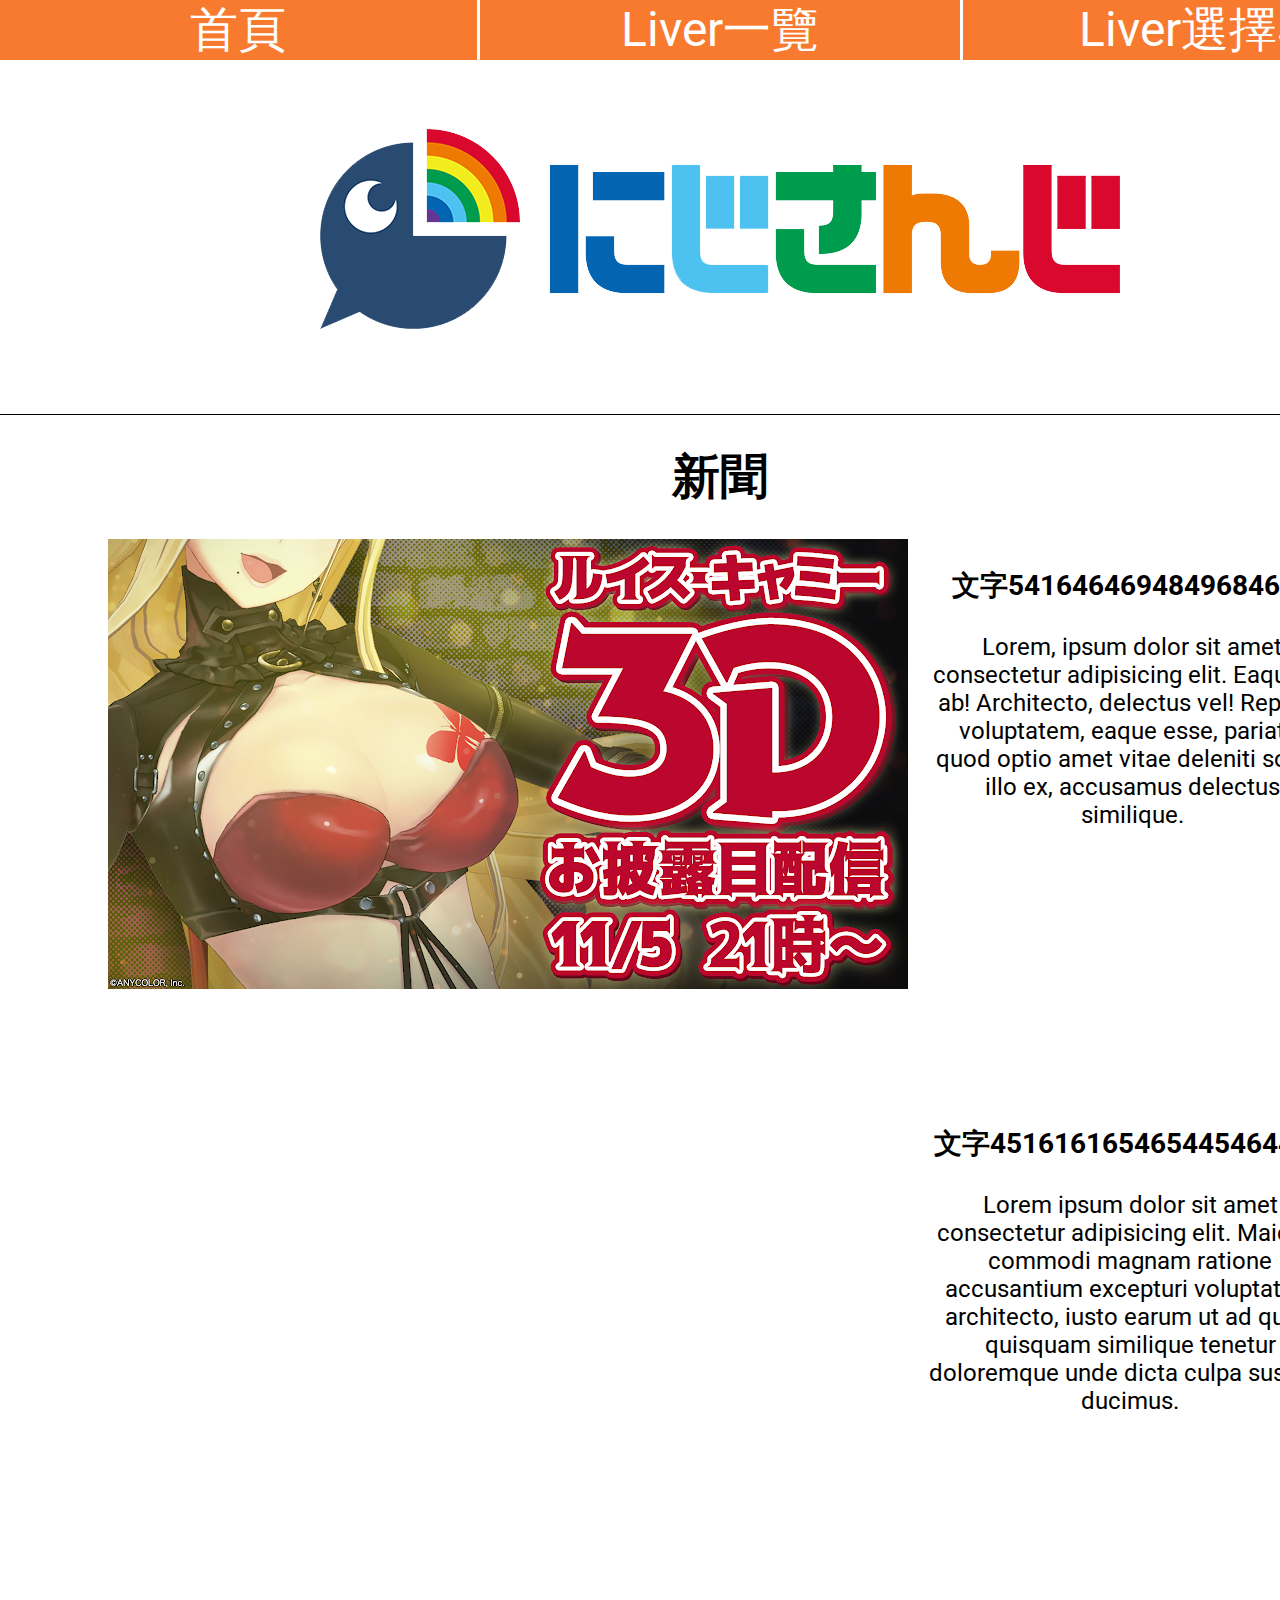
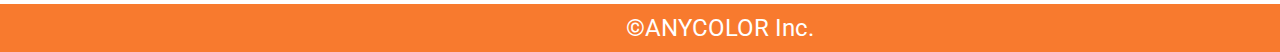
==== index.html @ 1256fd81 "fixed some werid liver_list pos:a problem" ====
<!DOCTYPE html>
<html lang="en">

<head>
    <meta charset="UTF-8">
    <meta http-equiv="X-UA-Compatible" content="IE=edge">
    <meta name="viewport" content="width=device-width, initial-scale=1.0">
    <title>Nijisanji Unofficial</title>
    <link rel="stylesheet" href="https://necolas.github.io/normalize.css/">
    <link rel="stylesheet" href="css/shared_layout.css">
    <link rel="stylesheet" href="css/shared_element.css">
    <link rel="stylesheet" href="css/index.css">
    <script src="https://code.jquery.com/jquery-3.6.0.min.js" integrity="sha256-/xUj+3OJU5yExlq6GSYGSHk7tPXikynS7ogEvDej/m4=" crossorigin="anonymous"></script>
    <script src="js/shared_layout.js"></script>
    <script>
        /*timer code from https://stackoverflow.com/questions/3969475/javascript-pause-settimeout*/
        let Timer = function(callback, delay) {
            let id, start, remain = delay;
            this.pause = function() {
                window.clearTimeout(id);
                remain -= Date.now() - start;
            }
            this.resume = function() {
                start = Date.now();
                window.clearTimeout(timerId);
                timerId = window.setTimeout(callback, remaining);
            };

            this.resume();
        }

        let currentImg = [1, 1];

        function nextImg(slideshowBoxIndex) {
            currentImg[slideshowBoxIndex] = currentImg[slideshowBoxIndex] > 2 ? 0 : currentImg[slideshowBoxIndex] + 1;
            $(`#slideshowBox${slideshowBoxId}}`).html(
                `
                    <img class="slideshow-box-content" src="img/homepage/homepage_news_image${currentImg[slideshowBoxIndex]}.png">
                    `
            );
        }
        $(function() {
            let timer = new Timer(function() {


            });
        });
    </script>

</head>

<body>

    <main>
        <div class="banner">
            <img src="img/homepage/homepage_logo.png" alt="">
        </div>
        <div class="divider"></div>
        <div class="news-box">
            <h2>新聞</h2>
            <div class="news-box-articles">
                <article class="news-box-articles-item flex-L2R">
                    <div class="slideshow-box" id="slideshow-box-1">
                        <img class="slideshow-box-content" src="img/homepage/homepage_news_image1.png">
                    </div>
                    <div class="news-box-articles-item-content">
                        <h3>文字5416464694849684694</h3>
                        <span>Lorem, ipsum dolor sit amet consectetur adipisicing elit. Eaque, ut ab! Architecto, delectus vel! Repellat voluptatem, eaque esse, pariatur quod optio amet vitae deleniti soluta illo ex, accusamus delectus similique.</span>
                    </div>
                </article>
                <article class="news-box-articles-item flex-R2L">
                    <div class="news-box-articles-item-content">
                        <h3>文字451616165465445464496</h3>
                        <span>Lorem ipsum dolor sit amet consectetur adipisicing elit. Maiores commodi magnam ratione accusantium excepturi voluptatum architecto, iusto earum ut ad quae, quisquam similique tenetur doloremque unde dicta culpa suscipit ducimus.</span>
                    </div>
                </article>
            </div>

        </div>
    </main>
    <script>
    </script>
</body>

</html>
---- css/shared_layout.css ----
@import url('https://fonts.googleapis.com/css2?family=Roboto&display=swap');
html {
    height: 100%;
    box-sizing: border-box;
    font-size: 24px;
    font-family: "Roboto";
}

*, *::before, *::after {
    box-sizing: inherit;
}

body {
    display: flex;
    flex-direction: column;
    width: 1440px;
    height: 100%;
    margin: 0 auto;
}


/*#region header*/

header {
    background: #F87A2E;
    display: flex;
    justify-content: space-between;
    height: 2.5rem;
}

.header-divider {
    background: #FFF;
    width: 3px;
    height: 20;
}

.header-link {
    width: 33%;
    text-align: center;
    text-decoration: none;
    font-size: 2rem;
    line-height: 2.5rem;
    color: #FFF;
}


/*#endregion*/


/*#region main*/

main {
    flex: 1 0 auto;
}


/*#endregion*/


/*#region footer*/

footer {
    background: #F87A2E;
    height: 2rem;
    flex-shrink: 0;
    text-align: center;
    line-height: 2rem;
    color: #fff;
}


/*#endregion*/
---- css/shared_element.css ----
.liver-img {
    transition: .5s ease;
    background-color: #C4C4C4;
}

.liver-img:hover {
    background-color: #8D8D8D;
}

.text-link {}

.text-link:hover {}

.icon-link {}

.icon-link:hover {}
---- css/index.css ----
html {
    min-height: 100%;
    overflow: overlay;
}

main {
    display: flex;
    flex-direction: column;
    align-items: center;
}

.divider {
    background-color: #000;
    height: 1px;
    width: 100%;
}


/*#region banner*/

.banner {
    margin: 67px 0;
    display: flex;
    justify-content: center;
    align-items: center;
}


/*#endregion*/


/*#region news*/

.news-box {
    width: 100%;
    display: flex;
    flex-direction: column;
    align-items: center;
    margin-bottom: 189px;
}

.news-box>h2 {
    font-size: 2rem;
    margin: 30px 0;
}

.news-box-articles {
    width: 85%;
    display: flex;
    flex-direction: column;
    gap: 102px;
}

.news-box-articles-item {
    display: flex;
    justify-items: center;
    gap: 24px;
}


/*#region img*/

.slideshow-container {
    display: flex;
    overflow: hidden;
}

.news-box-articles-item-img {
    min-height: 450px;
    background: #cacaca;
    width: 67%;
}


/* Slideshow container */

.slideshow-container {
    max-width: 1000px;
    position: relative;
    margin: auto;
}


/* Caption text */

.text {
    color: #f2f2f2;
    font-size: 15px;
    padding: 8px 12px;
    position: absolute;
    bottom: 8px;
    width: 100%;
    text-align: center;
}


/* Number text (1/3 etc) */

.numbertext {
    color: #f2f2f2;
    font-size: 12px;
    padding: 8px 12px;
    position: absolute;
    top: 0;
}


/* The dots/bullets/indicators */

.dot {
    cursor: pointer;
    height: 15px;
    width: 15px;
    margin: 0 2px;
    background-color: #bbb;
    border-radius: 50%;
    display: inline-block;
    transition: background-color 0.6s ease;
}

.active, .dot:hover {
    background-color: #717171;
}


/* Fading animation */

.fade {
    -webkit-animation-name: fade;
    -webkit-animation-duration: 1.5s;
    animation-name: fade;
    animation-duration: 1.5s;
}

@-webkit-keyframes fade {
    from {
        opacity: .4
    }
    to {
        opacity: 1
    }
}

@keyframes fade {
    from {
        opacity: .4
    }
    to {
        opacity: 1
    }
}


/*#endregion img*/

.news-box-articles-item-content {
    margin: 0;
    width: 33%;
    text-align: center;
}

.flex-R2L {
    flex-direction: row-reverse;
}


/*#endregion news*/
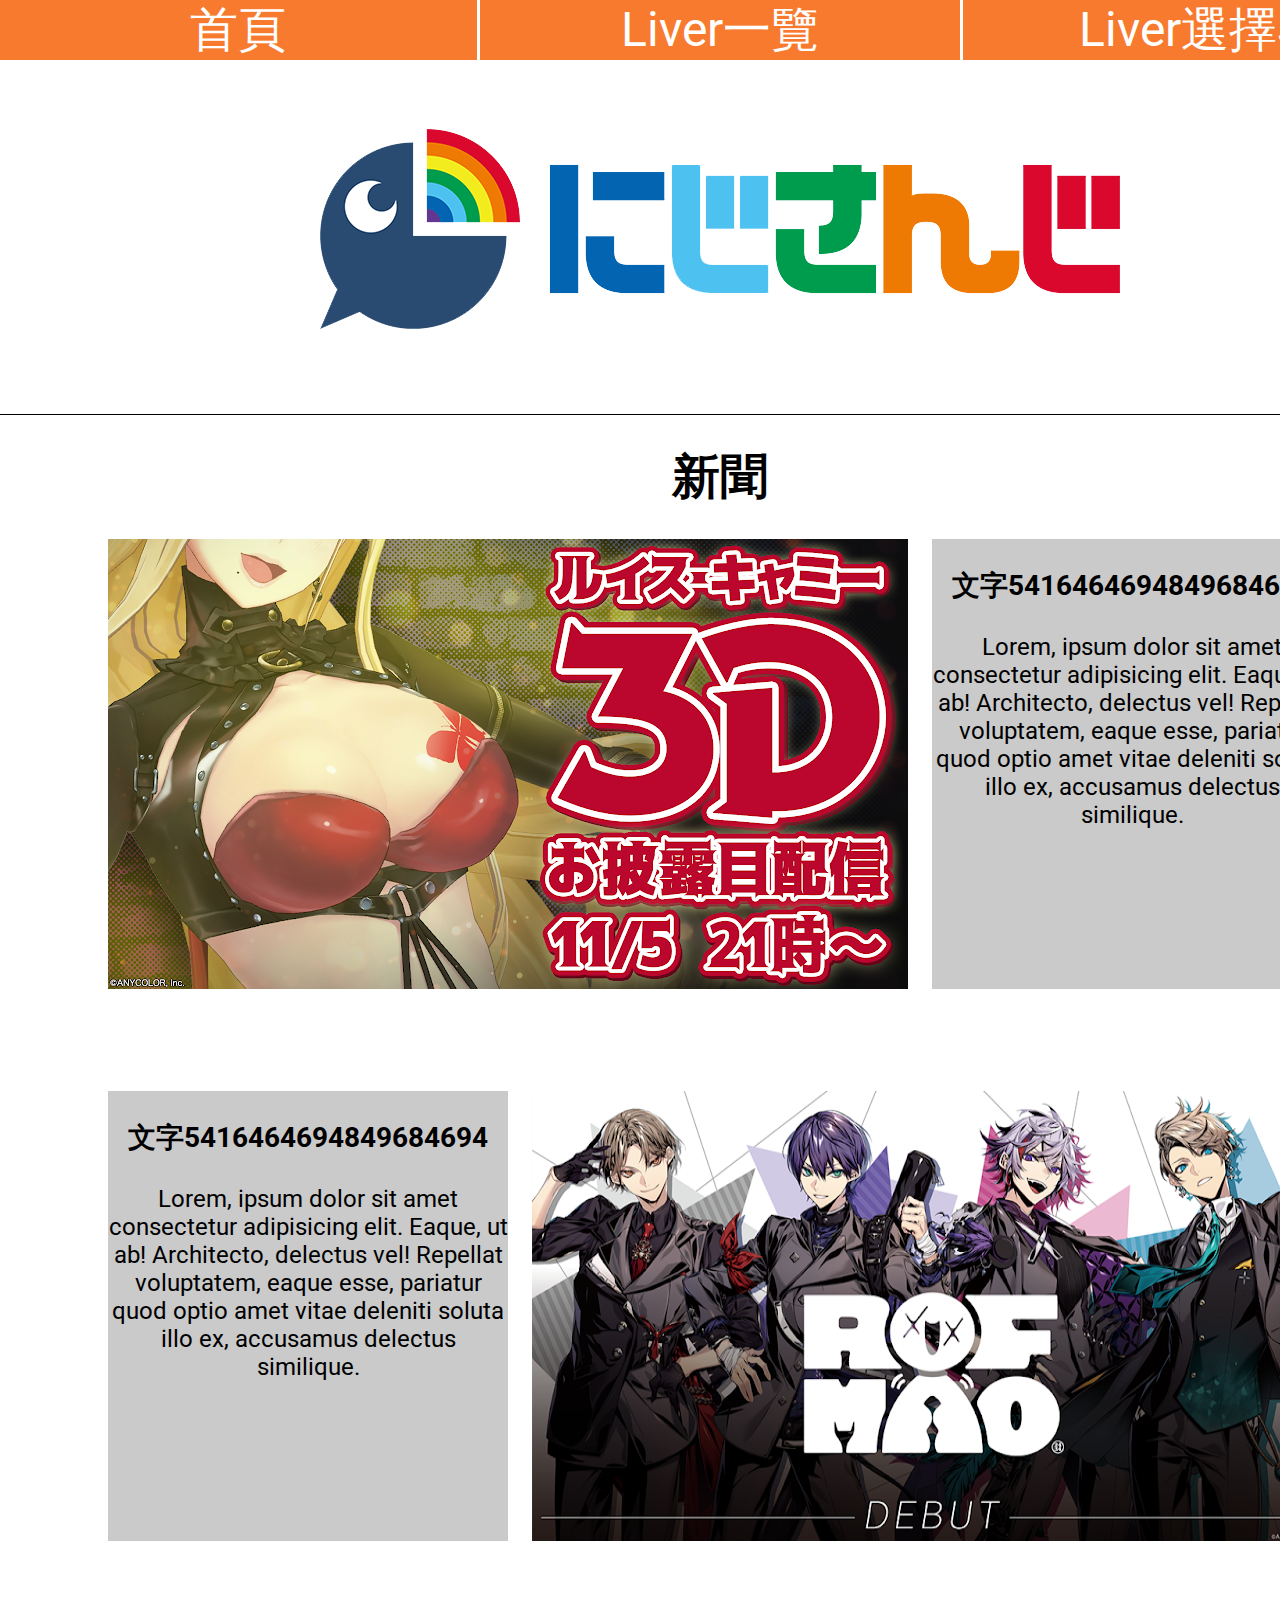
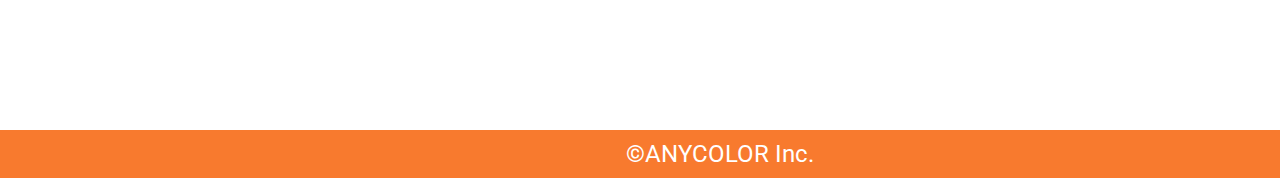
==== commit 4592410f: "indexanimation" ====
--- a/index.html
+++ b/index.html
@@ -14,36 +14,86 @@
     <script src="js/shared_layout.js"></script>
     <script>
         /*timer code from https://stackoverflow.com/questions/3969475/javascript-pause-settimeout*/
-        let Timer = function(callback, delay) {
-            let id, start, remain = delay;
+        let LoopTimer = function(callback, interval) {
+            let timerId, start, remaining = interval;
             this.pause = function() {
-                window.clearTimeout(id);
-                remain -= Date.now() - start;
-            }
+                window.clearTimeout(timerId);
+                remaining -= Date.now() - start;
+            };
+
             this.resume = function() {
                 start = Date.now();
                 window.clearTimeout(timerId);
-                timerId = window.setTimeout(callback, remaining);
+                timerId = window.setTimeout(() => {
+                    callback();
+                    remaining = interval;
+                    this.resume();
+                }, remaining);
             };
 
             this.resume();
         }
 
-        let currentImg = [1, 1];
+        let currentSlide = [0, 0];
+        let news = [{
+            title: "緋紅怪盜，襲來!!",
+            desc: "赤色組織的最後一人\n優雅的偷心怪盜露易絲·嘉米\n11/5 3D初展示"
+        }, {
+            title: "「1 ∞ color」原創MV公開",
+            desc: "initial step in NIJISANJI\n八位演出者的原創曲「1 ∞ color」\n的原創MV今日公開示"
+        }, {
+            title: "神明，參上!!",
+            desc: "足不出戶的家裡蹲神明\n3D展露日決定\n11/12(五) 21:00"
+        }, {
+            title: "無人島組合全新組成",
+            desc: "郵件持刀也、加賀美隼人、\n不破湊、甲斐田晴，\n四人所組成的新團體ROF-MAO\n每周四將在ROF-MAO的頻道上傳\n以成為「好男人好男孩」\n為宗旨的全新節目--木10! ROF-MAO塾"
+        }, {
+            title: "OBSYDIA出道一周年紀念",
+            desc: "由Selen Tatsuki、Rosemi Lovelock、\nPetra Gurin 三人出道一周年紀念\n一周年出道紀念語音及數位桌布\n限時發售"
+        }, {
+            title: "全新組合Ethyria新出道",
+            desc: "彩虹社en又添新成員\n這次來到的新夥伴們又會是些什人呢 ?"
+        }, ];
 
-        function nextImg(slideshowBoxIndex) {
-            currentImg[slideshowBoxIndex] = currentImg[slideshowBoxIndex] > 2 ? 0 : currentImg[slideshowBoxIndex] + 1;
-            $(`#slideshowBox${slideshowBoxId}}`).html(
+        function nextNews(articleItemIndex) {
+            //除舊
+            $(`#slideshow-box-${articleItemIndex*2}>.slideshow-box-img-content`).addClass("fadeout")
+                /*addEventListener is probably better but anyway*/
+                .on('animationend', function() {
+                    // your event handler
+                    $(this).remove();
+                });;
+            $(`#slideshow-box-${articleItemIndex*2+1}>.slideshow-box-text-content`).addClass("fadeout")
+                /*addEventListener is probably better but anyway*/
+                .on('animationend', function() {
+                    // your event handler
+                    $(this).remove();
+                });;
+            //佈新
+            let cur = currentSlide[articleItemIndex];
+            cur = cur > articleItemIndex * 3 + 2 ? articleItemIndex * news.length / currentSlide.length : articleItemIndex + 1;
+            $(`#slideshow-box-${articleItemIndex*2}`).append(
                 `
-                    <img class="slideshow-box-content" src="img/homepage/homepage_news_image${currentImg[slideshowBoxIndex]}.png">
+                        <img class="slideshow-box-img-content fadein" src="img/homepage/homepage_news_image${currentSlide[articleItemIndex]+1}.png">
+                        `
+            );
+            $(`#slideshow-box-${articleItemIndex*2+1}`).append(
+                `
+                    <div class="slideshow-box-text-content fadein">
+                        <h3>${news[cur].title}</h3>
+                        <span>${news[cur].desc}</span>
+                    </div>
                     `
             );
+
         }
         $(function() {
-            let timer = new Timer(function() {
-
-
-            });
+            let timer1 = new LoopTimer(() => {
+                nextNews(0);
+            }, 3000);
+            let timer2 = new LoopTimer(() => {
+                nextNews(1);
+            }, 3000);
         });
     </script>
 
@@ -58,20 +108,28 @@
         <div class="divider"></div>
         <div class="news-box">
             <h2>新聞</h2>
-            <div class="news-box-articles">
-                <article class="news-box-articles-item flex-L2R">
-                    <div class="slideshow-box" id="slideshow-box-1">
-                        <img class="slideshow-box-content" src="img/homepage/homepage_news_image1.png">
+            <div class="news-box-container">
+                <article class="news-box-container-item flex-L2R">
+                    <div class="slideshow-box-img" id="slideshow-box-0">
+                        <img class="slideshow-box-img-content" src="img/homepage/homepage_news_image1.png">
                     </div>
-                    <div class="news-box-articles-item-content">
-                        <h3>文字5416464694849684694</h3>
-                        <span>Lorem, ipsum dolor sit amet consectetur adipisicing elit. Eaque, ut ab! Architecto, delectus vel! Repellat voluptatem, eaque esse, pariatur quod optio amet vitae deleniti soluta illo ex, accusamus delectus similique.</span>
+                    <div class="slideshow-box-text" id="slideshow-box-1">
+                        <div class="slideshow-box-text-content">
+                            <h3>文字5416464694849684694</h3>
+                            <span>Lorem, ipsum dolor sit amet consectetur adipisicing elit. Eaque, ut ab! Architecto, delectus vel! Repellat voluptatem, eaque esse, pariatur quod optio amet vitae deleniti soluta illo ex, accusamus delectus similique.</span>
+                        </div>
                     </div>
+
                 </article>
-                <article class="news-box-articles-item flex-R2L">
-                    <div class="news-box-articles-item-content">
-                        <h3>文字451616165465445464496</h3>
-                        <span>Lorem ipsum dolor sit amet consectetur adipisicing elit. Maiores commodi magnam ratione accusantium excepturi voluptatum architecto, iusto earum ut ad quae, quisquam similique tenetur doloremque unde dicta culpa suscipit ducimus.</span>
+                <article class="news-box-container-item flex-R2L">
+                    <div class="slideshow-box-img" id="slideshow-box-2">
+                        <img class="slideshow-box-img-content" src="img/homepage/homepage_news_image4.png">
+                    </div>
+                    <div class="slideshow-box-text" id="slideshow-box-3">
+                        <div class="slideshow-box-text-content">
+                            <h3>文字5416464694849684694</h3>
+                            <span>Lorem, ipsum dolor sit amet consectetur adipisicing elit. Eaque, ut ab! Architecto, delectus vel! Repellat voluptatem, eaque esse, pariatur quod optio amet vitae deleniti soluta illo ex, accusamus delectus similique.</span>
+                        </div>
                     </div>
                 </article>
             </div>
--- a/css/index.css
+++ b/css/index.css
@@ -44,14 +44,14 @@
     margin: 30px 0;
 }
 
-.news-box-articles {
+.news-box-container {
     width: 85%;
     display: flex;
     flex-direction: column;
     gap: 102px;
 }
 
-.news-box-articles-item {
+.news-box-container-item {
     display: flex;
     justify-items: center;
     gap: 24px;
@@ -60,102 +60,65 @@
 
 /*#region img*/
 
-.slideshow-container {
+.slideshow-box-img {
     display: flex;
+    height: 450px;
+    width: 800px;
     overflow: hidden;
+    gap: 0;
 }
 
-.news-box-articles-item-img {
-    min-height: 450px;
+.slideshow-box-img-content {
+    height: 100%;
+    width: 100%;
+    position: relative;
     background: #cacaca;
-    width: 67%;
-}
-
-
-/* Slideshow container */
-
-.slideshow-container {
-    max-width: 1000px;
-    position: relative;
-    margin: auto;
-}
-
-
-/* Caption text */
-
-.text {
-    color: #f2f2f2;
-    font-size: 15px;
-    padding: 8px 12px;
-    position: absolute;
-    bottom: 8px;
-    width: 100%;
-    text-align: center;
-}
-
-
-/* Number text (1/3 etc) */
-
-.numbertext {
-    color: #f2f2f2;
-    font-size: 12px;
-    padding: 8px 12px;
-    position: absolute;
-    top: 0;
-}
-
-
-/* The dots/bullets/indicators */
-
-.dot {
-    cursor: pointer;
-    height: 15px;
-    width: 15px;
-    margin: 0 2px;
-    background-color: #bbb;
-    border-radius: 50%;
-    display: inline-block;
-    transition: background-color 0.6s ease;
-}
-
-.active, .dot:hover {
-    background-color: #717171;
 }
 
 
 /* Fading animation */
 
-.fade {
-    -webkit-animation-name: fade;
-    -webkit-animation-duration: 1.5s;
-    animation-name: fade;
+.fadein {
+    animation-name: fadein;
     animation-duration: 1.5s;
 }
 
-@-webkit-keyframes fade {
+@keyframes fadein {
     from {
-        opacity: .4
+        left: 0%;
     }
     to {
-        opacity: 1
+        left: -100%;
     }
 }
 
-@keyframes fade {
+.fadeout {
+    animation-name: fadeout;
+    animation-duration: 1.5s;
+}
+
+@keyframes fadeout {
     from {
-        opacity: .4
+        left: 0;
     }
     to {
-        opacity: 1
+        left: -100%;
     }
 }
 
 
 /*#endregion img*/
 
-.news-box-articles-item-content {
-    margin: 0;
-    width: 33%;
+.slideshow-box-text {
+    display: flex;
+    width: 400px;
+    overflow: hidden;
+}
+
+.slideshow-box-text-content {
+    position: relative;
+    min-width: 100%;
+    background: #cacaca;
     text-align: center;
 }
 
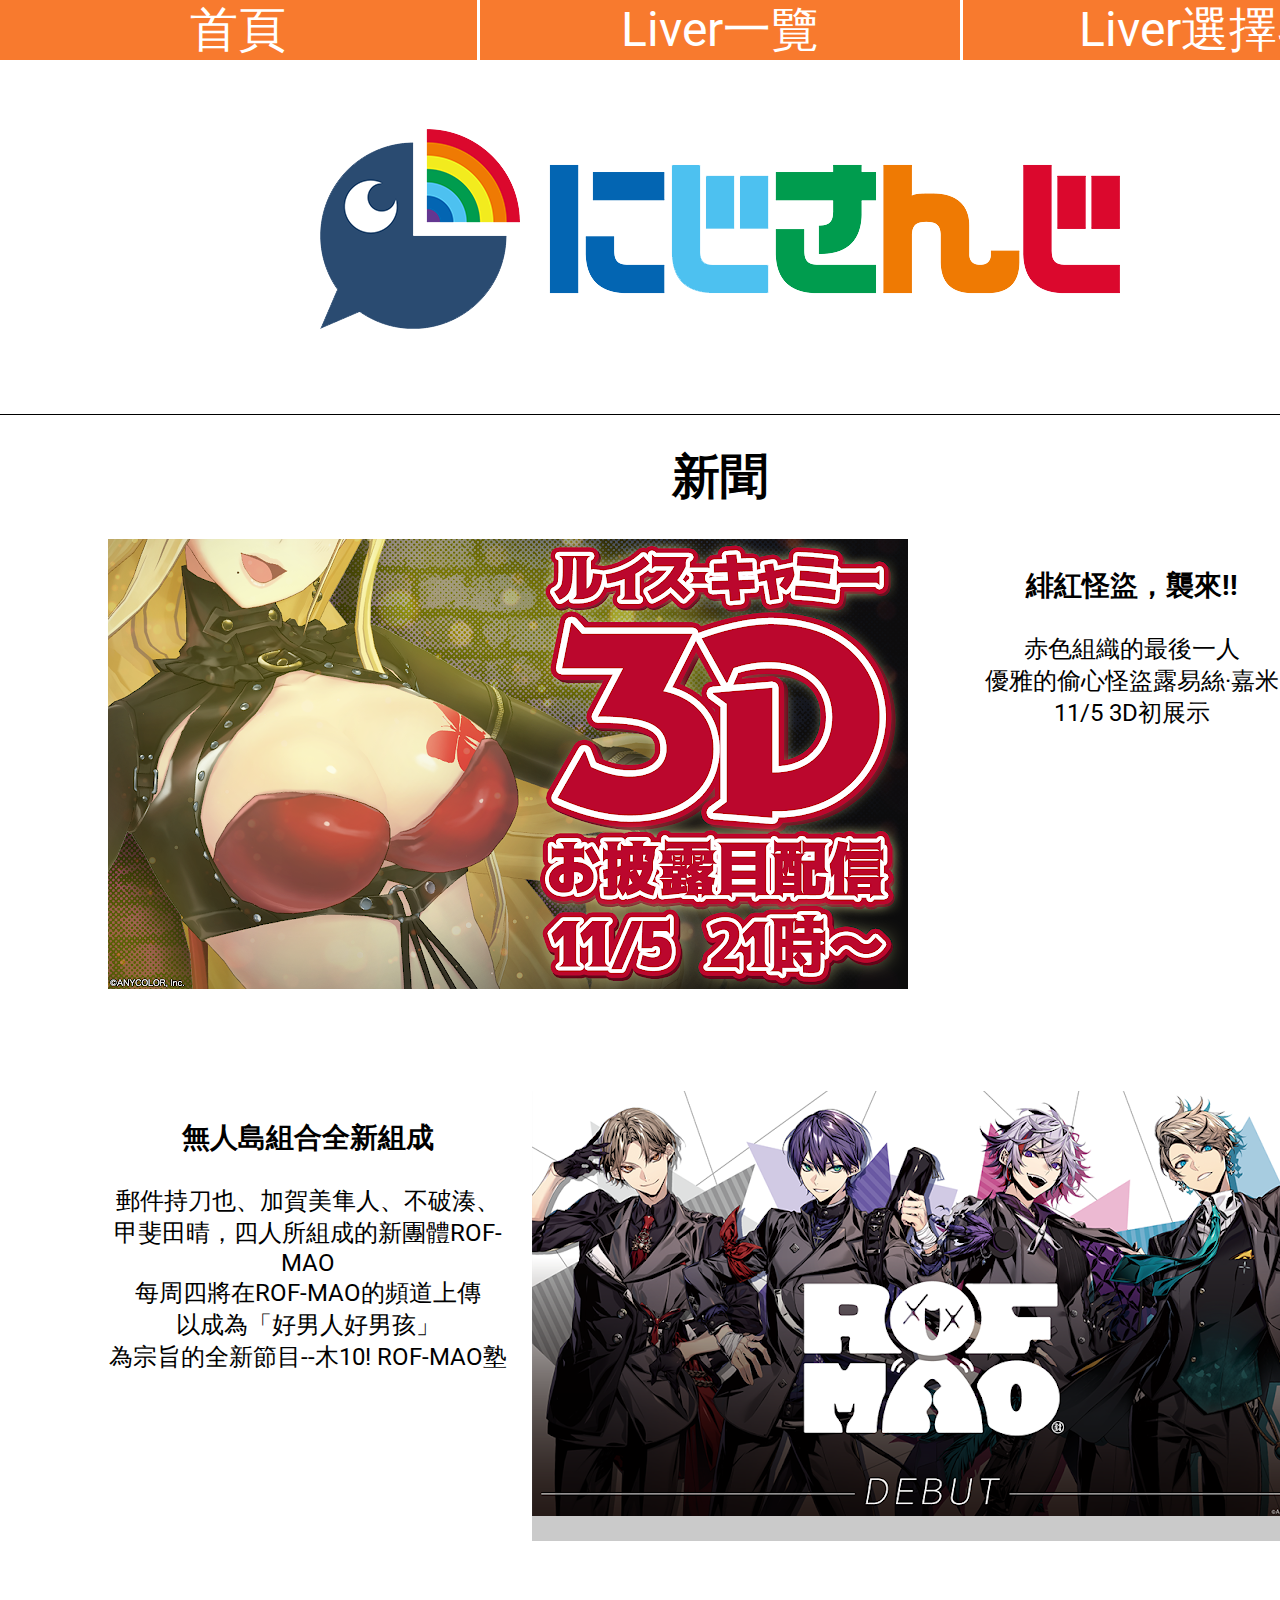
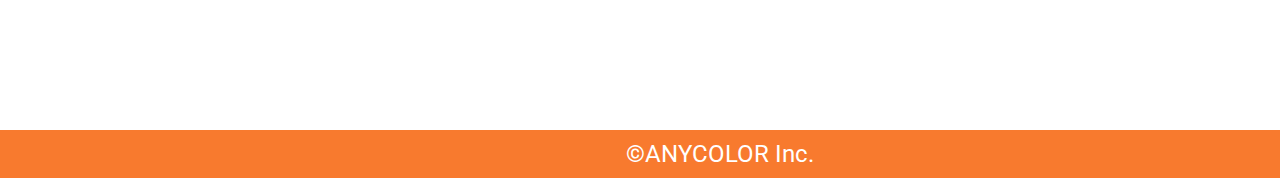
==== commit 2981809a: "index completed" ====
--- a/index.html
+++ b/index.html
@@ -34,27 +34,33 @@
             this.resume();
         }
 
-        let currentSlide = [0, 0];
+        let currentSlide = [0, 3];
         let news = [{
             title: "緋紅怪盜，襲來!!",
-            desc: "赤色組織的最後一人\n優雅的偷心怪盜露易絲·嘉米\n11/5 3D初展示"
+            desc: "赤色組織的最後一人<br>優雅的偷心怪盜露易絲·嘉米<br>11/5 3D初展示",
+            link: "https://www.youtube.com/watch?v=9wn2DTbkl2A"
         }, {
             title: "「1 ∞ color」原創MV公開",
-            desc: "initial step in NIJISANJI\n八位演出者的原創曲「1 ∞ color」\n的原創MV今日公開示"
+            desc: "initial step in NIJISANJI<br>八位演出者的原創曲「1 ∞ color」<br>的原創MV今日公開示",
+            link: "https://www.youtube.com/watch?v=At-yl_4EFCo"
         }, {
             title: "神明，參上!!",
-            desc: "足不出戶的家裡蹲神明\n3D展露日決定\n11/12(五) 21:00"
+            desc: "足不出戶的家裡蹲神明<br>3D展露日決定<br>11/12(五) 21:00",
+            link: "https://www.youtube.com/watch?v=Hoyke-c0Rf8"
         }, {
             title: "無人島組合全新組成",
-            desc: "郵件持刀也、加賀美隼人、\n不破湊、甲斐田晴，\n四人所組成的新團體ROF-MAO\n每周四將在ROF-MAO的頻道上傳\n以成為「好男人好男孩」\n為宗旨的全新節目--木10! ROF-MAO塾"
+            desc: "郵件持刀也、加賀美隼人、<br>不破湊、甲斐田晴，<br>四人所組成的新團體ROF-MAO<br>每周四將在ROF-MAO的頻道上傳<br>以成為「好男人好男孩」<br>為宗旨的全新節目--木10! ROF-MAO塾",
+            link: "https://www.youtube.com/channel/UCwi4P78SVunSYAGrvC9aKcw"
         }, {
             title: "OBSYDIA出道一周年紀念",
-            desc: "由Selen Tatsuki、Rosemi Lovelock、\nPetra Gurin 三人出道一周年紀念\n一周年出道紀念語音及數位桌布\n限時發售"
+            desc: "由Selen Tatsuki、Rosemi Lovelock、<br>Petra Gurin 三人出道一周年紀念<br>一周年出道紀念語音及數位桌布<br>限時發售",
+            link: "https://nijisanji-store.com"
         }, {
             title: "全新組合Ethyria新出道",
-            desc: "彩虹社en又添新成員\n這次來到的新夥伴們又會是些什人呢 ?"
+            desc: "彩虹社en又添新成員<br>這次來到的新夥伴們又會是些什人呢 ?",
+            link: "https://youtu.be/9DyDiay4678"
         }, ];
-
+        /*一直刪改感覺好浪費，有時間再改*/
         function nextNews(articleItemIndex) {
             //除舊
             $(`#slideshow-box-${articleItemIndex*2}>.slideshow-box-img-content`).addClass("fadeout")
@@ -62,19 +68,19 @@
                 .on('animationend', function() {
                     // your event handler
                     $(this).remove();
-                });;
+                });
             $(`#slideshow-box-${articleItemIndex*2+1}>.slideshow-box-text-content`).addClass("fadeout")
                 /*addEventListener is probably better but anyway*/
                 .on('animationend', function() {
                     // your event handler
                     $(this).remove();
-                });;
+                });
             //佈新
             let cur = currentSlide[articleItemIndex];
-            cur = cur > articleItemIndex * 3 + 2 ? articleItemIndex * news.length / currentSlide.length : articleItemIndex + 1;
+            cur = cur >= articleItemIndex * 3 + 2 ? articleItemIndex * news.length / currentSlide.length : cur + 1;
             $(`#slideshow-box-${articleItemIndex*2}`).append(
                 `
-                        <img class="slideshow-box-img-content fadein" src="img/homepage/homepage_news_image${currentSlide[articleItemIndex]+1}.png">
+                       <a class="slideshow-box-img-content fadein" href="${news[cur].link}"><img src="img/homepage/homepage_news_image${cur+1}.png">
                         `
             );
             $(`#slideshow-box-${articleItemIndex*2+1}`).append(
@@ -85,15 +91,19 @@
                     </div>
                     `
             );
-
+            currentSlide[articleItemIndex] = cur;
         }
         $(function() {
             let timer1 = new LoopTimer(() => {
                 nextNews(0);
             }, 3000);
+            $(`#slideshow-box-0`).mouseenter(timer1.pause).mouseleave(timer1.resume);
+            $("#slideshow-box-1").mouseenter(timer1.pause).mouseleave(timer1.resume);
             let timer2 = new LoopTimer(() => {
                 nextNews(1);
             }, 3000);
+            $("#slideshow-box-2").mouseenter(timer2.pause).mouseleave(timer2.resume);
+            $("#slideshow-box-3").mouseenter(timer2.pause).mouseleave(timer2.resume);
         });
     </script>
 
@@ -111,24 +121,24 @@
             <div class="news-box-container">
                 <article class="news-box-container-item flex-L2R">
                     <div class="slideshow-box-img" id="slideshow-box-0">
-                        <img class="slideshow-box-img-content" src="img/homepage/homepage_news_image1.png">
+                        <a class="slideshow-box-img-content" href="https://www.youtube.com/watch?v=9wn2DTbkl2A"><img src="img/homepage/homepage_news_image1.png"></a>
                     </div>
                     <div class="slideshow-box-text" id="slideshow-box-1">
                         <div class="slideshow-box-text-content">
-                            <h3>文字5416464694849684694</h3>
-                            <span>Lorem, ipsum dolor sit amet consectetur adipisicing elit. Eaque, ut ab! Architecto, delectus vel! Repellat voluptatem, eaque esse, pariatur quod optio amet vitae deleniti soluta illo ex, accusamus delectus similique.</span>
+                            <h3>緋紅怪盜，襲來!!</h3>
+                            <span>赤色組織的最後一人<br>優雅的偷心怪盜露易絲·嘉米<br>11/5 3D初展示</span>
                         </div>
                     </div>
 
                 </article>
                 <article class="news-box-container-item flex-R2L">
                     <div class="slideshow-box-img" id="slideshow-box-2">
-                        <img class="slideshow-box-img-content" src="img/homepage/homepage_news_image4.png">
+                        <a class="slideshow-box-img-content" href="https://www.youtube.com/channel/UCwi4P78SVunSYAGrvC9aKcw"><img src="img/homepage/homepage_news_image4.png"></a>
                     </div>
                     <div class="slideshow-box-text" id="slideshow-box-3">
                         <div class="slideshow-box-text-content">
-                            <h3>文字5416464694849684694</h3>
-                            <span>Lorem, ipsum dolor sit amet consectetur adipisicing elit. Eaque, ut ab! Architecto, delectus vel! Repellat voluptatem, eaque esse, pariatur quod optio amet vitae deleniti soluta illo ex, accusamus delectus similique.</span>
+                            <h3>無人島組合全新組成</h3>
+                            <span>郵件持刀也、加賀美隼人、不破湊、甲斐田晴，四人所組成的新團體ROF-MAO<br>每周四將在ROF-MAO的頻道上傳<br>以成為「好男人好男孩」<br>為宗旨的全新節目--木10! ROF-MAO塾</span>
                         </div>
                     </div>
                 </article>
--- a/css/index.css
+++ b/css/index.css
@@ -118,7 +118,7 @@
 .slideshow-box-text-content {
     position: relative;
     min-width: 100%;
-    background: #cacaca;
+    /* background: #cacaca; */
     text-align: center;
 }
 
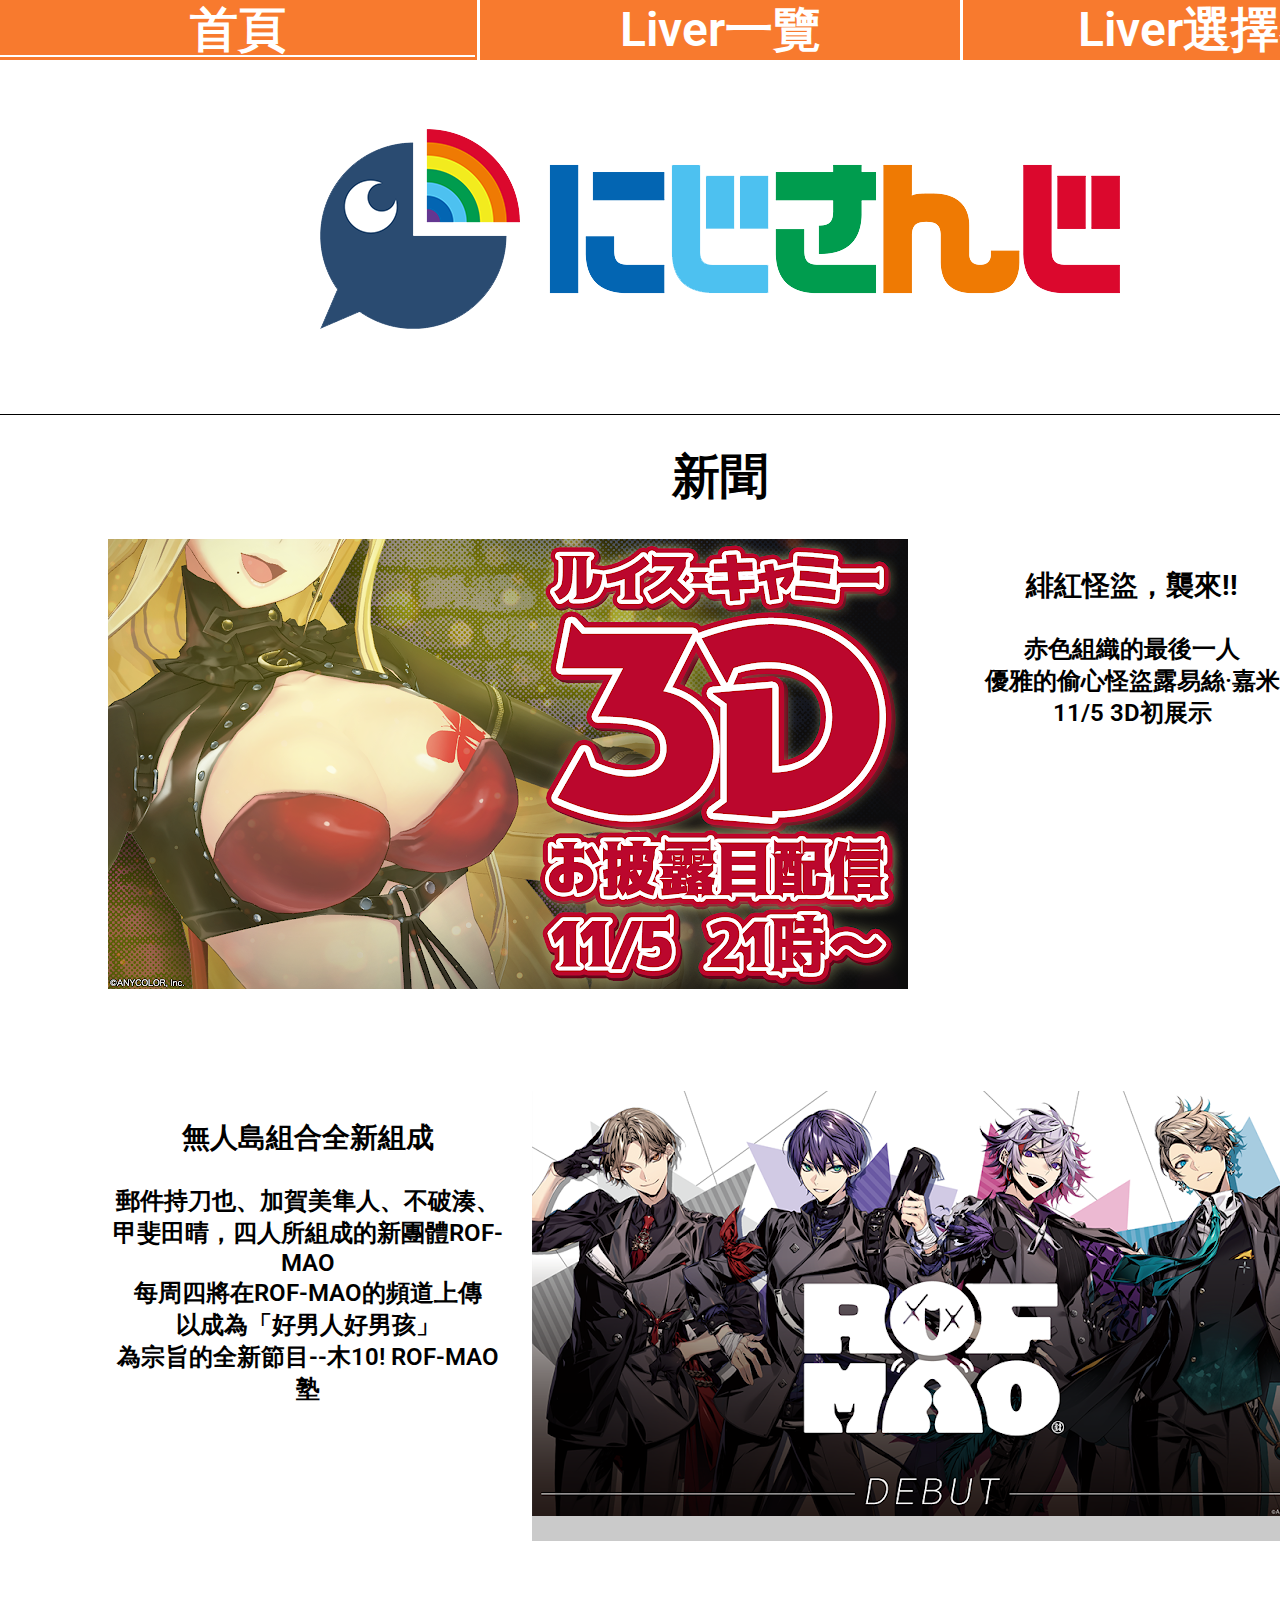
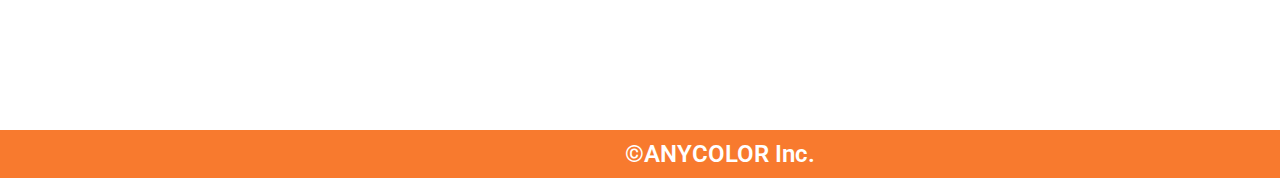
==== commit 2d2e24b2: "liver_detail completed" ====
--- a/index.html
+++ b/index.html
@@ -21,13 +21,14 @@
                 remaining -= Date.now() - start;
             };
 
-            this.resume = function() {
+            this.resume = () => {
                 start = Date.now();
                 window.clearTimeout(timerId);
                 timerId = window.setTimeout(() => {
                     callback();
                     remaining = interval;
                     this.resume();
+                    console.log("re.");
                 }, remaining);
             };
 
@@ -96,12 +97,12 @@
         $(function() {
             let timer1 = new LoopTimer(() => {
                 nextNews(0);
-            }, 3000);
+            }, 10000);
             $(`#slideshow-box-0`).mouseenter(timer1.pause).mouseleave(timer1.resume);
             $("#slideshow-box-1").mouseenter(timer1.pause).mouseleave(timer1.resume);
             let timer2 = new LoopTimer(() => {
                 nextNews(1);
-            }, 3000);
+            }, 10000);
             $("#slideshow-box-2").mouseenter(timer2.pause).mouseleave(timer2.resume);
             $("#slideshow-box-3").mouseenter(timer2.pause).mouseleave(timer2.resume);
         });
--- a/css/shared_layout.css
+++ b/css/shared_layout.css
@@ -1,9 +1,10 @@
-@import url('https://fonts.googleapis.com/css2?family=Roboto&display=swap');
+@import url('https://fonts.googleapis.com/css2?family=Roboto:ital,wght@0,400;0,500;0,700;1,500&display=swap');
 html {
     height: 100%;
     box-sizing: border-box;
     font-size: 24px;
-    font-family: "Roboto";
+    font-family: "Roboto", sans-serif;
+    font-weight: 600;
 }
 
 *, *::before, *::after {
--- a/css/index.css
+++ b/css/index.css
@@ -1,6 +1,13 @@
 html {
     min-height: 100%;
     overflow: overlay;
+}
+
+#header-link-index {
+    display: block;
+    height: 95%;
+    padding-bottom: 0px;
+    border-bottom: 2px solid #fFF;
 }
 
 main {
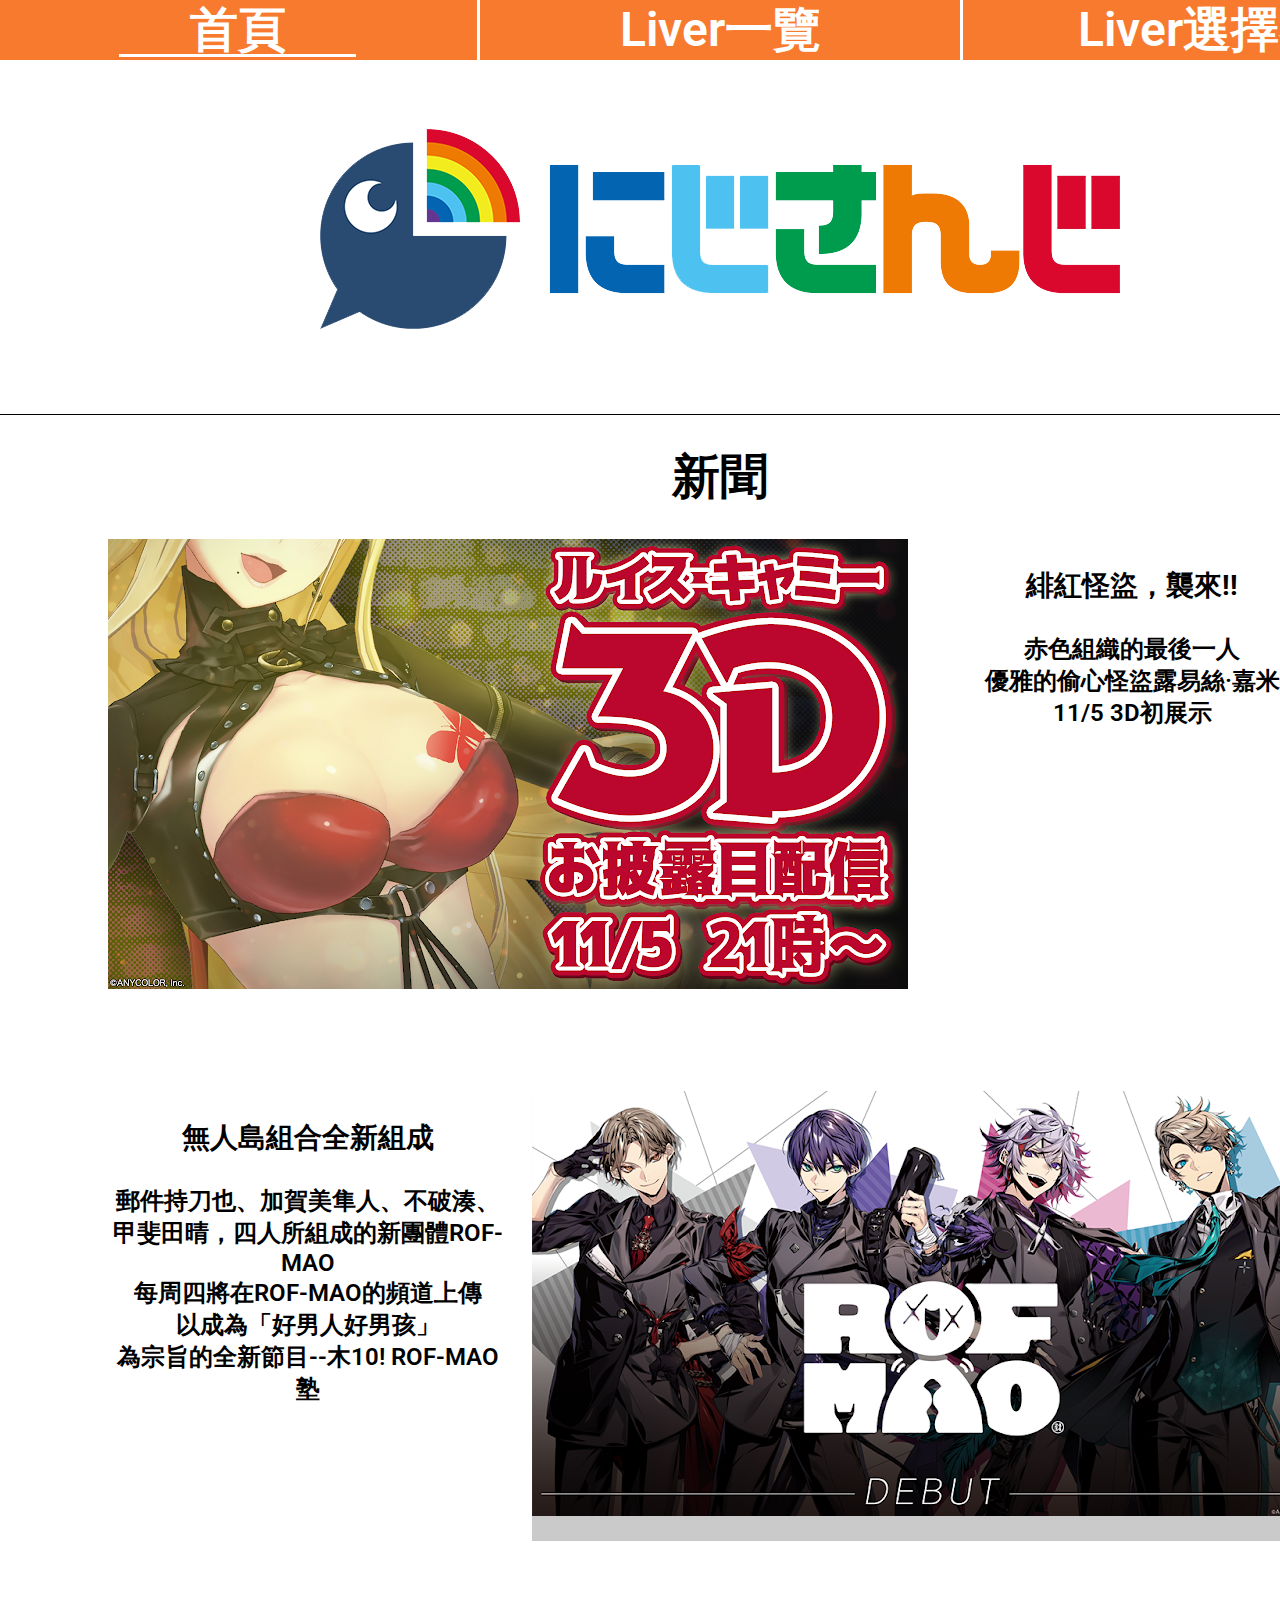
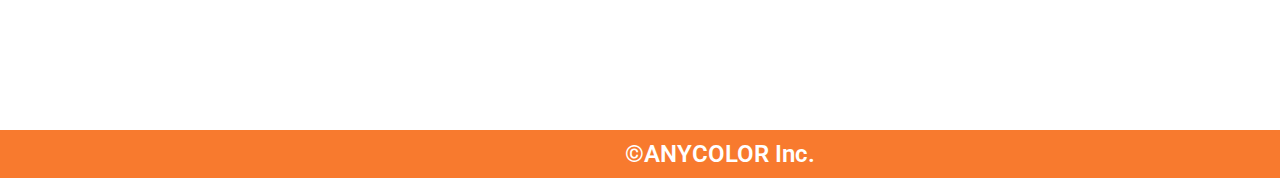
==== commit debef440: "everything" ====
--- a/index.html
+++ b/index.html
@@ -5,7 +5,7 @@
     <meta charset="UTF-8">
     <meta http-equiv="X-UA-Compatible" content="IE=edge">
     <meta name="viewport" content="width=device-width, initial-scale=1.0">
-    <title>Nijisanji Unofficial</title>
+    <title>NIJISANJI非公式中文推廣網頁</title>
     <link rel="stylesheet" href="https://necolas.github.io/normalize.css/">
     <link rel="stylesheet" href="css/shared_layout.css">
     <link rel="stylesheet" href="css/shared_element.css">
@@ -50,7 +50,7 @@
             link: "https://www.youtube.com/watch?v=Hoyke-c0Rf8"
         }, {
             title: "無人島組合全新組成",
-            desc: "郵件持刀也、加賀美隼人、<br>不破湊、甲斐田晴，<br>四人所組成的新團體ROF-MAO<br>每周四將在ROF-MAO的頻道上傳<br>以成為「好男人好男孩」<br>為宗旨的全新節目--木10! ROF-MAO塾",
+            desc: "由件持刀也、加賀美隼人、<br>不破湊、甲斐田晴，<br>四人所組成的新團體ROF-MAO<br>每周四將在ROF-MAO的頻道上傳<br>以成為「好男人好男孩」<br>為宗旨的全新節目--木10! ROF-MAO塾",
             link: "https://www.youtube.com/channel/UCwi4P78SVunSYAGrvC9aKcw"
         }, {
             title: "OBSYDIA出道一周年紀念",
@@ -97,12 +97,12 @@
         $(function() {
             let timer1 = new LoopTimer(() => {
                 nextNews(0);
-            }, 10000);
+            }, 5000);
             $(`#slideshow-box-0`).mouseenter(timer1.pause).mouseleave(timer1.resume);
             $("#slideshow-box-1").mouseenter(timer1.pause).mouseleave(timer1.resume);
             let timer2 = new LoopTimer(() => {
                 nextNews(1);
-            }, 10000);
+            }, 5000);
             $("#slideshow-box-2").mouseenter(timer2.pause).mouseleave(timer2.resume);
             $("#slideshow-box-3").mouseenter(timer2.pause).mouseleave(timer2.resume);
         });
--- a/css/shared_layout.css
+++ b/css/shared_layout.css
@@ -36,6 +36,8 @@
 }
 
 .header-link {
+    display: flex;
+    justify-content: center;
     width: 33%;
     text-align: center;
     text-decoration: none;
--- a/css/shared_element.css
+++ b/css/shared_element.css
@@ -1,5 +1,5 @@
 .liver-img {
-    transition: .5s ease;
+    transition: .3s ease;
     background-color: #C4C4C4;
 }
 
@@ -7,10 +7,11 @@
     background-color: #8D8D8D;
 }
 
-.text-link {}
+.icon-link {
+    transition: .3s ease;
+    opacity: 1;
+}
 
-.text-link:hover {}
-
-.icon-link {}
-
-.icon-link:hover {}+.icon-link:hover {
+    opacity: 0.6;
+}--- a/css/index.css
+++ b/css/index.css
@@ -6,8 +6,9 @@
 #header-link-index {
     display: block;
     height: 95%;
+    width: 50%;
     padding-bottom: 0px;
-    border-bottom: 2px solid #fFF;
+    border-bottom: 3px solid #fFF;
 }
 
 main {
